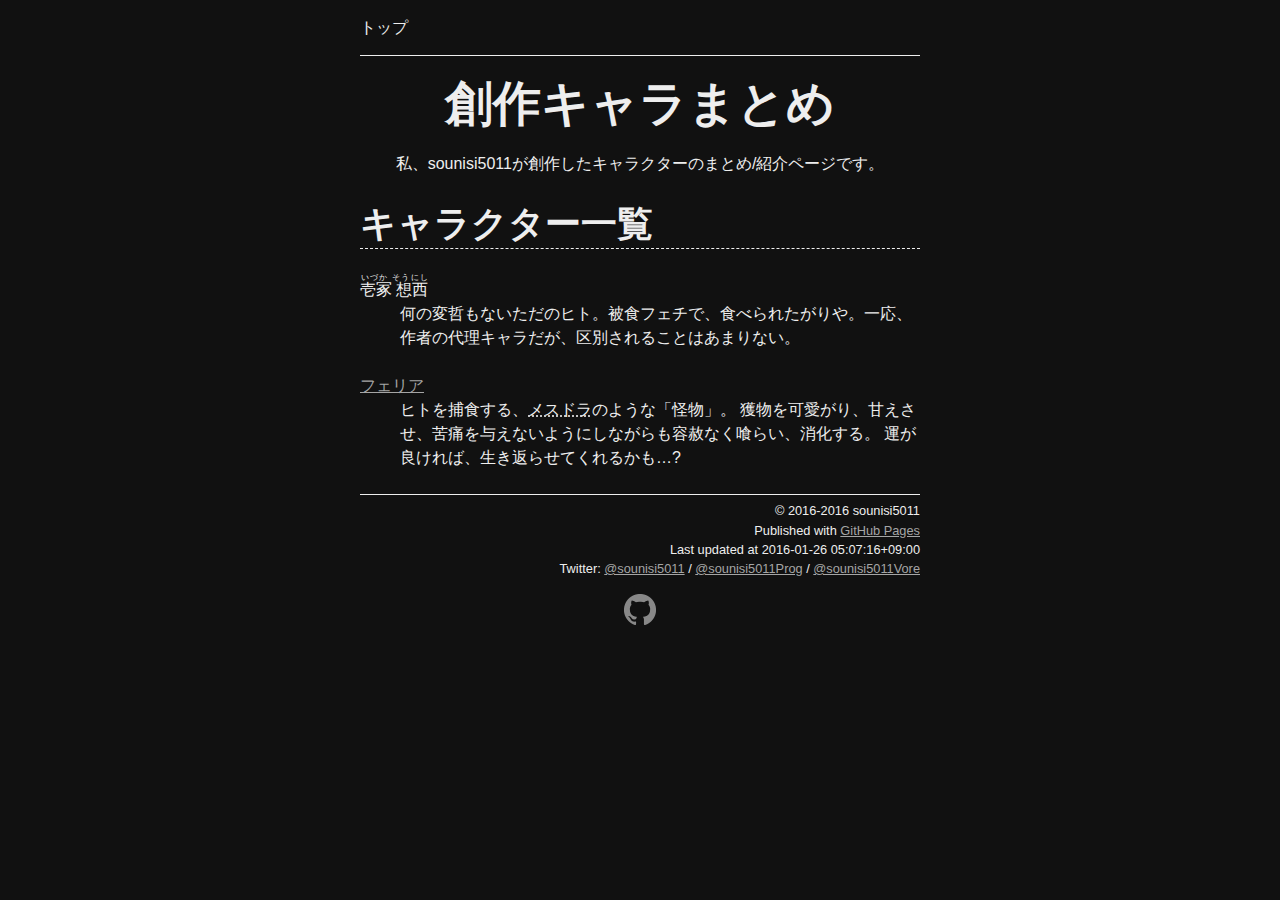
==== index.html @ 412c9b3a "Merge branch 'feature/script' into develop" ====
<!DOCTYPE html>
<html lang="ja">
<meta charset="utf-8">
<meta http-equiv="X-UA-Compatible" content="IE=edge">
<meta name="viewport" content="width=device-width,initial-scale=1">
<meta name="format-detection" content="telephone=no,email=no,address=no">
<title>sounisi5011 創作キャラまとめ</title>
<meta name="description" content="sounisi5011が創作したオリジナルキャラクターのまとめ/紹介ページ">
<link rel="dns-prefetch" href="//www.google-analytics.com">
<link rel="canonical" href="https://sounisi5011.github.io/original-characters/">
<link rel="stylesheet" href="assets/normalize.css">
<link rel="stylesheet" href="assets/default.css">
<script src="assets/gat.js"></script>

<header>
<ol class="breadcrumb_list">
  <li class="here"><a href="./">トップ</a>
</ol>

<h1 id="page-title">創作キャラまとめ</h1>

<p class="top_message">
私、sounisi5011が創作したキャラクターのまとめ/紹介ページです。
</header>

<main>
<section>
<h2 id="character-list">キャラクター一覧</h2>

<dl class="character_list">
  <dt>
    <ruby>壱冢 想西<rp>《</rp><rt>いづか そうにし</rt><rp>》</rp></ruby>
  <dd>
    何の変哲もないただのヒト。被食フェチで、食べられたがりや。一応、作者の代理キャラだが、区別されることはあまりない。

  <dt>
    <a href="feria">フェリア</a>
  <dd>
    ヒトを捕食する、<abbr title="メスのドラゴン">メスドラ</abbr>のような<em>怪物</em>。
    獲物を可愛がり、甘えさせ、苦痛を与えないようにしながらも容赦なく喰らい、消化する。
    運が良ければ、生き返らせてくれるかも…?
</dl>
</section>
</main>

<footer>
<p>
<small>
  &copy;
  <time datetime="2016-01-26T02:35:44+09:00" title="2016年1月26日 2:35:44">2016</time>-<time datetime="2016-01-26T05:07:16+09:00" title="2016年1月26日 5:07:16">2016</time>
  sounisi5011
</small>

<p>
Published with <a href="http://pages.github.com">GitHub Pages</a>

<p>
Last updated at <time>2016-01-26 05:07:16+09:00</time>

<address>
  Twitter:
  <a href="https://twitter.com/sounisi5011">@sounisi5011</a>
  / <a href="https://twitter.com/sounisi5011Prog">@sounisi5011Prog</a>
  / <a href="https://twitter.com/sounisi5011Vore">@sounisi5011Vore</a>
</address>

<p class="view_on_github">
<a href="https://github.com/sounisi5011/original-characters" title="View on GitHub">
  <img src="assets/github-mark-32.png" srcset="assets/github-mark-120.png 120w, assets/github-mark-64.png 64w, assets/github-mark-32.png 32w" sizes="32px" alt="View on GitHub">
</a>
</footer>

<script src="assets/app.js"></script>
---- assets/default.css ----
datalist {
  display: none;
}

bdi,
output {
  unicode-bidi: -moz-isolate;
  unicode-bidi: -webkit-isolate;
  unicode-bidi: isolate;
}

html {
  line-height: 1.5;
  /**
  font-family: 'Hiragino Kaku Gothic ProN', 'ヒラギノ角ゴ ProN W3', '游ゴシック体', 'Yu Gothic', YuGothic, 'メイリオ', Meiryo, sans-serif;
  /**/
  font-family: 'Hiragino Kaku Gothic ProN', '\30D2\30E9\30AE\30CE\89D2\30B4  ProN W3', \6E38\30B4\30B7\30C3\30AF\4F53, 'Yu Gothic', YuGothic, \30E1\30A4\30EA\30AA, Meiryo, sans-serif;
  word-wrap: break-word;
  -webkit-font-smoothing: antialiased;
  background-color: #111;
  color: #eee;
  overflow-y: scroll;
}

body,
.breadcrumb_list.fixed {
  width: 90%;
  max-width: 35em;
  margin: 0 auto;
}

h1,
h2,
h3,
h4,
h5,
h6,
p,
ul,
ol,
dl,
table,
pre {
  margin-top: 0;
  margin-bottom: 24px;
  margin-bottom: 1.5rem;
}

h2,
h3,
h4,
h5,
h6 {
  border-bottom: dashed 1px;
}

li ul,
li ol,
dd dl {
  margin-bottom: 0;
}

h1 {
  font-size: 48px;
  font-size: 3rem;
  line-height: 1;
  line-height: 3rem;
  text-align: center;
}

h2 {
  font-size: 36px;
  font-size: 2.25rem;
  line-height: 1.3333;
  line-height: 3rem;
}

h3 {
  font-size: 24px;
  font-size: 1.5rem;
  line-height: 1;
  line-height: 1.5rem;
}

h4,
h5,
h6 {
  font-size: 16px;
  font-size: 1rem;
  line-height: 1.5;
  line-height: 1.5rem;
}

p,
li,
dt,
dd,
th,
td,
pre {
  -ms-line-break: strict;
  line-break: strict;
  -ms-word-break: normal;
  word-break: normal;
}

footer {
  border-top: solid 1px;
  padding: .5em 0;
  font-size: 80%;
  text-align: right;
}

  footer p {
    margin-bottom: 0;
  }

  footer address {
    font-style: normal;
  }

  footer small {
    font-size: 100%;
  }

a {
  text-decoration: underline;
}

  a:link {
    color: #a5a5a5;
  }

  a:visited {
    color: #5b5b5b;
  }

  a:active {
    color: #f00;
  }

  a:hover {
    color: #fff;
  }

img {
  vertical-align: middle;
}

abbr[title] {
  cursor: help;
  text-decoration: none;
}

@supports (text-decoration: underline) and (text-decoration-style: dotted) {
  abbr[title] {
    border-bottom: none;
    text-decoration: underline;
    text-decoration-style: dotted;
  }
}

/**
 * font-styleプロパティの初期値ではメイリオフォントで斜体にならないため、上書き
 * http://kotori-blog.com/css/meiryo_italic/
 */
i,
cite,
var,
address,
dfn {
  font-style: oblique;
}

/**
 * em要素は「強勢」として、
 * voiceクラスの指定されたi要素は「台詞」として
 * マークアップする
 */
em,
i.voice {
  font-style: normal;
}

em:before,
i.voice:before {
  content: '\300C';
}

em:after,
i.voice:after {
  content: '\300D';
}

.breadcrumb_list {
  list-style-type: none;
  border-bottom: solid 1px;
  padding: 0;
}

.breadcrumb_list.fixed {
  position: absolute;
  position: fixed;
  top: 0;
  background-color: #111;
}

.breadcrumb_list.dummy {
  visibility: hidden;
}

  .breadcrumb_list li:before,
  .breadcrumb_list a {
    display: inline-block;
  }

  .breadcrumb_list li {
    display: inline-block;
  }

  .breadcrumb_list li+li:before {
    content: '\203A';
    padding: 0 .5em;
  }

  .breadcrumb_list li.fragment_link:before {
    content: '#';
    padding-right: 0;
  }

  .breadcrumb_list li+li.fragment_link:before {
    content: '\203A  #';
  }

  .breadcrumb_list a {
    padding: 1em 0;
    padding-bottom: -webkit-calc(1em - 1px);
    padding-bottom: calc(1em - 1px);
  }

  .breadcrumb_list .here a {
    color: inherit;
    text-decoration: none;
  }

.top_message {
  text-align: center;
}

.character_list dd+dt {
  margin-top: 24px;
  margin-top: 1.5rem;
}

.character_properties {
  list-style-type: none;
  margin-top: -.5em;
  margin-left: -.5em;
  padding: 0;
}

.character_properties li {
  display: inline-block;
  margin: .5em 0 0 .5em;
  border: solid 1px;
  padding: .25em;
  border-radius: .25em;
}

.index_list ul {
  list-style-type: none;
  padding-left: 1em;
}

.index_list li:before {
  content: '\2022';
  position: absolute;
  margin-left: -1em;
}

.view_on_github a {
  display: block;
  margin: 8px 0;
  padding: 8px 0;
  text-align: center;
  opacity: .5;
  transition: opacity .2s linear;
}

.view_on_github a:hover,
.view_on_github a:focus {
  opacity: 1;
}
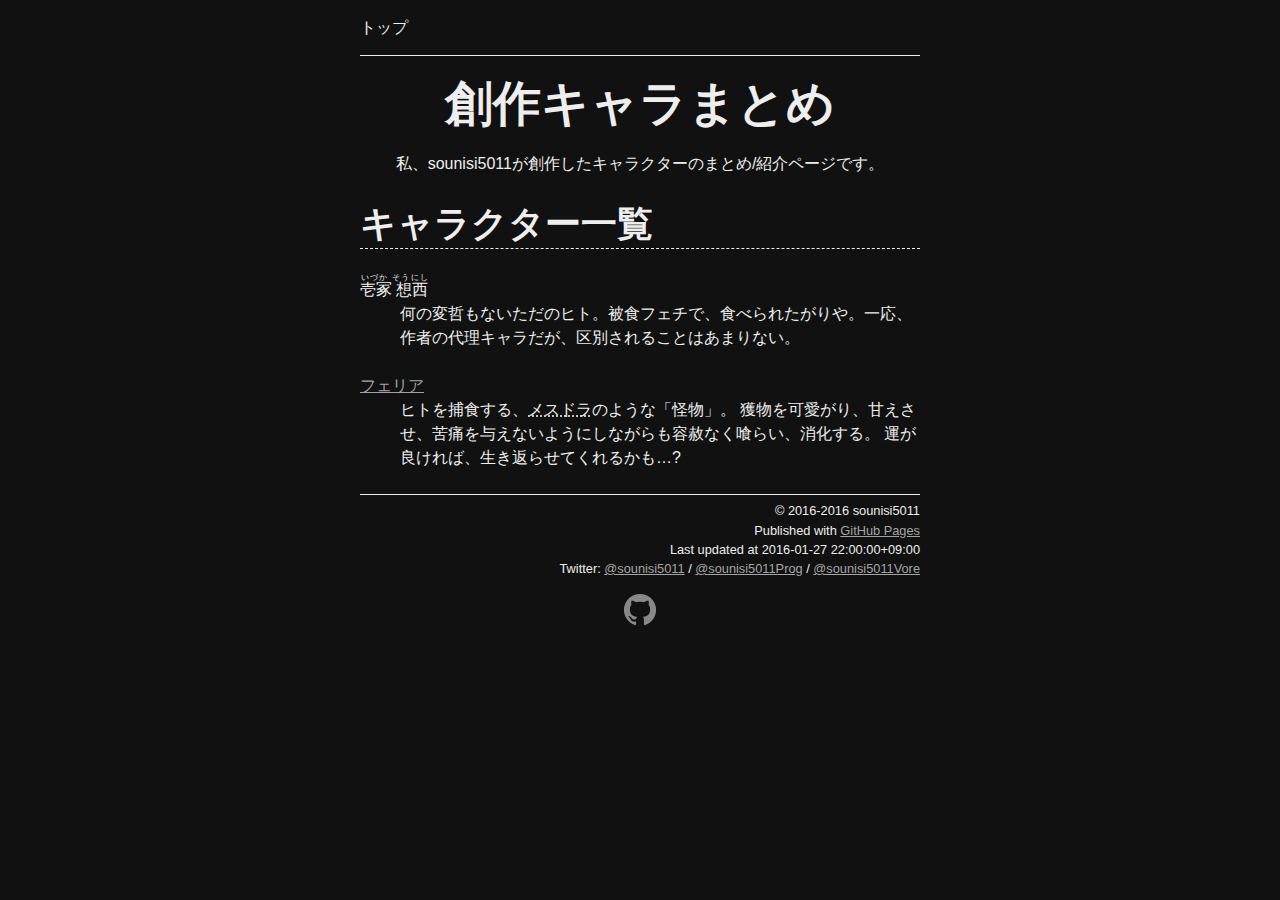
==== commit 93a146be: "Merge branch 'develop' into release" ====
--- a/index.html
+++ b/index.html
@@ -6,15 +6,16 @@
 <meta name="format-detection" content="telephone=no,email=no,address=no">
 <title>sounisi5011 創作キャラまとめ</title>
 <meta name="description" content="sounisi5011が創作したオリジナルキャラクターのまとめ/紹介ページ">
+<base href="//sounisi5011.github.io/original-characters/">
 <link rel="dns-prefetch" href="//www.google-analytics.com">
 <link rel="canonical" href="https://sounisi5011.github.io/original-characters/">
-<link rel="stylesheet" href="assets/normalize.css">
-<link rel="stylesheet" href="assets/default.css">
-<script src="assets/gat.js"></script>
+<link rel="stylesheet" href="/original-characters/assets/normalize.css">
+<link rel="stylesheet" href="/original-characters/assets/default.css">
+<script src="/original-characters/assets/gat.js"></script>
 
 <header>
 <ol class="breadcrumb_list">
-  <li class="here"><a href="./">トップ</a>
+  <li class="here"><a href="/original-characters/">トップ</a>
 </ol>
 
 <h1 id="page-title">創作キャラまとめ</h1>
@@ -34,7 +35,7 @@
     何の変哲もないただのヒト。被食フェチで、食べられたがりや。一応、作者の代理キャラだが、区別されることはあまりない。
 
   <dt>
-    <a href="feria">フェリア</a>
+    <a href="/original-characters/feria/">フェリア</a>
   <dd>
     ヒトを捕食する、<abbr title="メスのドラゴン">メスドラ</abbr>のような<em>怪物</em>。
     獲物を可愛がり、甘えさせ、苦痛を与えないようにしながらも容赦なく喰らい、消化する。
@@ -47,7 +48,7 @@
 <p>
 <small>
   &copy;
-  <time datetime="2016-01-26T02:35:44+09:00" title="2016年1月26日 2:35:44">2016</time>-<time datetime="2016-01-26T05:07:16+09:00" title="2016年1月26日 5:07:16">2016</time>
+  <time datetime="2016-01-26T02:35:44+09:00" title="2016年1月26日 2:35:44">2016</time>-<time datetime="2016-01-27T22:00:00+09:00" title="2016年1月27日 22:00:00">2016</time>
   sounisi5011
 </small>
 
@@ -55,7 +56,7 @@
 Published with <a href="http://pages.github.com">GitHub Pages</a>
 
 <p>
-Last updated at <time>2016-01-26 05:07:16+09:00</time>
+Last updated at <time>2016-01-27 22:00:00+09:00</time>
 
 <address>
   Twitter:
@@ -66,7 +67,7 @@
 
 <p class="view_on_github">
 <a href="https://github.com/sounisi5011/original-characters" title="View on GitHub">
-  <img src="assets/github-mark-32.png" srcset="assets/github-mark-120.png 120w, assets/github-mark-64.png 64w, assets/github-mark-32.png 32w" sizes="32px" alt="View on GitHub">
+  <img src="/original-characters/assets/github-mark-32.png" srcset="/original-characters/assets/github-mark-120.png 120w, /original-characters/assets/github-mark-64.png 64w, /original-characters/assets/github-mark-32.png 32w" sizes="32px" alt="View on GitHub">
 </a>
 </footer>
 
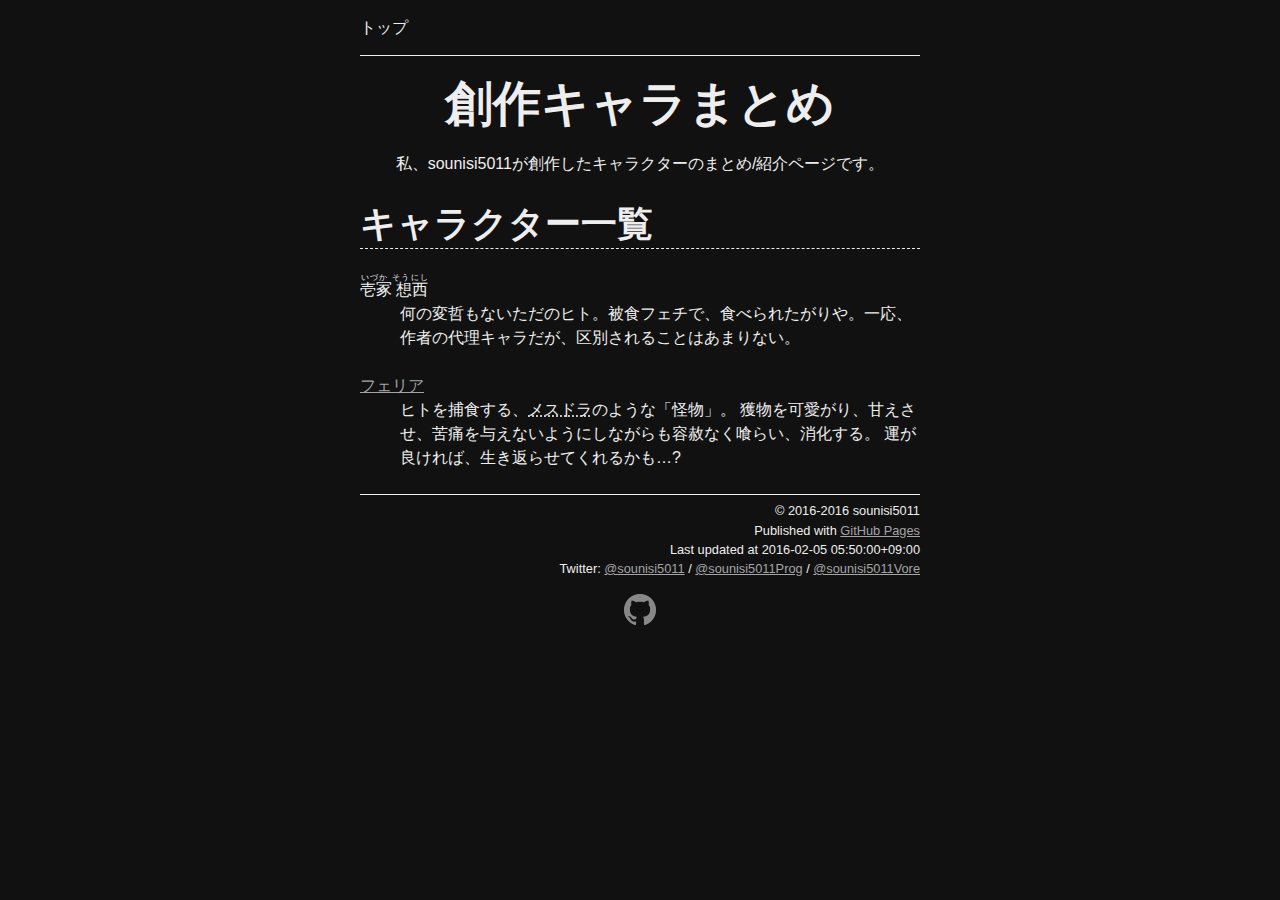
==== commit ed5abc46: "最終更新日付を更新" ====
--- a/index.html
+++ b/index.html
@@ -9,9 +9,8 @@
 <base href="//sounisi5011.github.io/original-characters/">
 <link rel="dns-prefetch" href="//www.google-analytics.com">
 <link rel="canonical" href="https://sounisi5011.github.io/original-characters/">
-<link rel="stylesheet" href="/original-characters/assets/normalize.css">
-<link rel="stylesheet" href="/original-characters/assets/default.css">
-<script src="/original-characters/assets/gat.js"></script>
+<link rel="stylesheet" href="/original-characters/assets/app.min.css">
+<script>/^(([1-9]?[0-9]|1[0-9]{2}|2[0-4][0-9]|25[0-5])\.){3}([1-9]?[0-9]|1[0-9]{2}|2[0-4][0-9]|25[0-5])$/.test(location.hostname)&&/^(?:127\.0\.0\.1|192\.168\.[0-9]{1,3}\.[0-9]{1,3})$/.test(location.hostname)||((function(i,s,o,g,r,a,m){i['GoogleAnalyticsObject']=r;i[r]=i[r]||function(){(i[r].q=i[r].q||[]).push(arguments)},i[r].l=1*new Date();a=s.createElement(o),m=s.getElementsByTagName(o)[0];a.async=1;a.src=g;m.parentNode.insertBefore(a,m)})(window,document,'script','//www.google-analytics.com/analytics.js','ga'),ga('create','UA-72502978-2','auto'),ga('send','pageview'));</script>
 
 <header>
 <ol class="breadcrumb_list">
@@ -48,7 +47,7 @@
 <p>
 <small>
   &copy;
-  <time datetime="2016-01-26T02:35:44+09:00" title="2016年1月26日 2:35:44">2016</time>-<time datetime="2016-01-27T22:00:00+09:00" title="2016年1月27日 22:00:00">2016</time>
+  <time datetime="2016-01-26T02:35:44+09:00" title="2016年1月26日 2:35:44">2016</time>-<time datetime="2016-02-05T05:50:00+09:00" title="2016年2月5日 5:50:00">2016</time>
   sounisi5011
 </small>
 
@@ -56,7 +55,7 @@
 Published with <a href="http://pages.github.com">GitHub Pages</a>
 
 <p>
-Last updated at <time>2016-01-27 22:00:00+09:00</time>
+Last updated at <time>2016-02-05 05:50:00+09:00</time>
 
 <address>
   Twitter:
@@ -71,4 +70,4 @@
 </a>
 </footer>
 
-<script src="assets/app.js"></script>
+<script src="/original-characters/assets/app.min.js"></script>
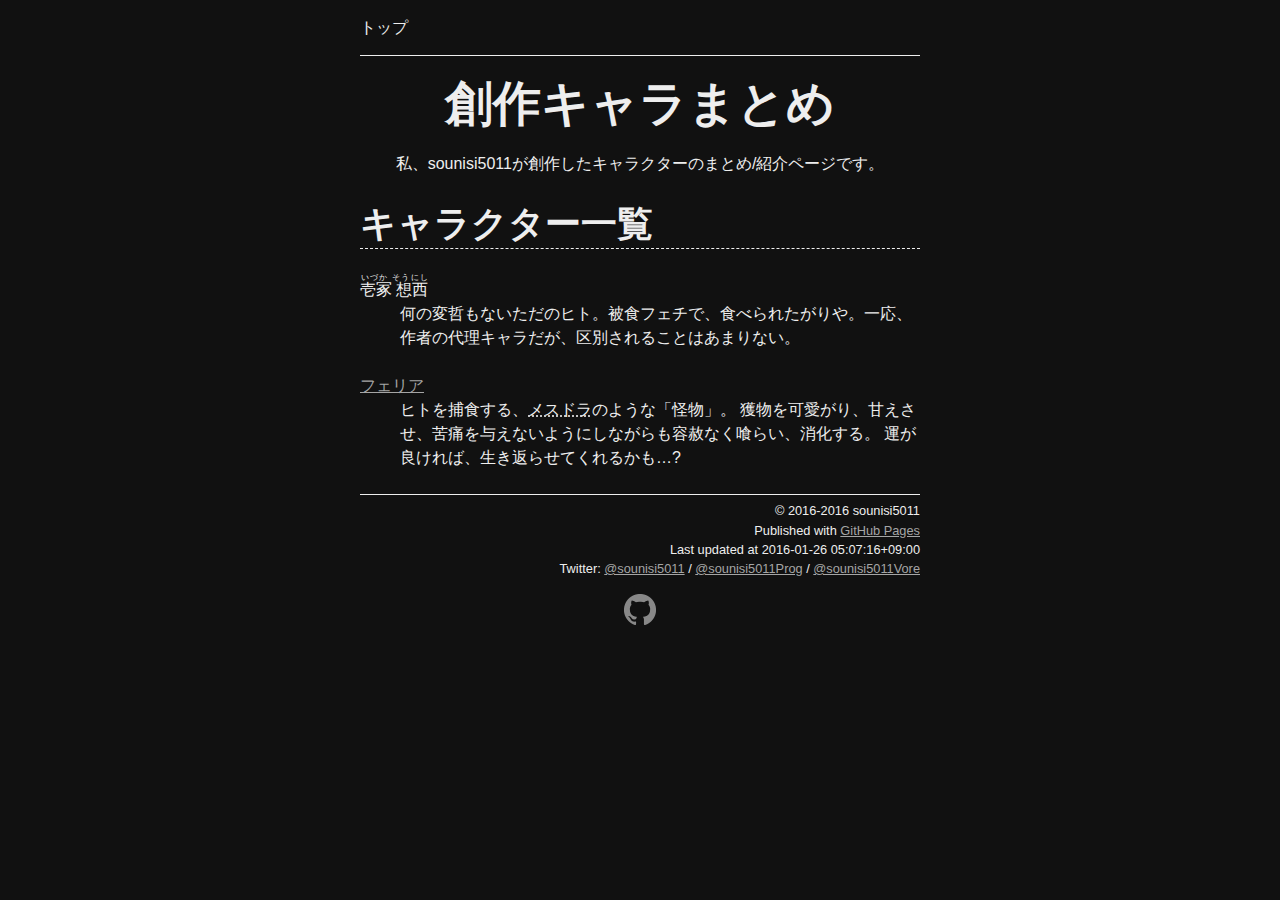
==== commit c6f0a29e: "Merge branch 'develop' into feature/style" ====
--- a/index.html
+++ b/index.html
@@ -6,15 +6,15 @@
 <meta name="format-detection" content="telephone=no,email=no,address=no">
 <title>sounisi5011 創作キャラまとめ</title>
 <meta name="description" content="sounisi5011が創作したオリジナルキャラクターのまとめ/紹介ページ">
-<base href="//sounisi5011.github.io/original-characters/">
 <link rel="dns-prefetch" href="//www.google-analytics.com">
 <link rel="canonical" href="https://sounisi5011.github.io/original-characters/">
-<link rel="stylesheet" href="/original-characters/assets/app.min.css">
-<script>/^(([1-9]?[0-9]|1[0-9]{2}|2[0-4][0-9]|25[0-5])\.){3}([1-9]?[0-9]|1[0-9]{2}|2[0-4][0-9]|25[0-5])$/.test(location.hostname)&&/^(?:127\.0\.0\.1|192\.168\.[0-9]{1,3}\.[0-9]{1,3})$/.test(location.hostname)||((function(i,s,o,g,r,a,m){i['GoogleAnalyticsObject']=r;i[r]=i[r]||function(){(i[r].q=i[r].q||[]).push(arguments)},i[r].l=1*new Date();a=s.createElement(o),m=s.getElementsByTagName(o)[0];a.async=1;a.src=g;m.parentNode.insertBefore(a,m)})(window,document,'script','//www.google-analytics.com/analytics.js','ga'),ga('create','UA-72502978-2','auto'),ga('send','pageview'));</script>
+<link rel="stylesheet" href="assets/normalize.css">
+<link rel="stylesheet" href="assets/default.css">
+<script src="assets/gat.js"></script>
 
 <header>
 <ol class="breadcrumb_list">
-  <li class="here"><a href="/original-characters/">トップ</a>
+  <li class="here"><a href="./">トップ</a>
 </ol>
 
 <h1 id="page-title">創作キャラまとめ</h1>
@@ -34,7 +34,7 @@
     何の変哲もないただのヒト。被食フェチで、食べられたがりや。一応、作者の代理キャラだが、区別されることはあまりない。
 
   <dt>
-    <a href="/original-characters/feria/">フェリア</a>
+    <a href="feria">フェリア</a>
   <dd>
     ヒトを捕食する、<abbr title="メスのドラゴン">メスドラ</abbr>のような<em>怪物</em>。
     獲物を可愛がり、甘えさせ、苦痛を与えないようにしながらも容赦なく喰らい、消化する。
@@ -47,7 +47,7 @@
 <p>
 <small>
   &copy;
-  <time datetime="2016-01-26T02:35:44+09:00" title="2016年1月26日 2:35:44">2016</time>-<time datetime="2016-02-05T05:50:00+09:00" title="2016年2月5日 5:50:00">2016</time>
+  <time datetime="2016-01-26T02:35:44+09:00" title="2016年1月26日 2:35:44">2016</time>-<time datetime="2016-01-26T05:07:16+09:00" title="2016年1月26日 5:07:16">2016</time>
   sounisi5011
 </small>
 
@@ -55,7 +55,7 @@
 Published with <a href="http://pages.github.com">GitHub Pages</a>
 
 <p>
-Last updated at <time>2016-02-05 05:50:00+09:00</time>
+Last updated at <time>2016-01-26 05:07:16+09:00</time>
 
 <address>
   Twitter:
@@ -66,8 +66,8 @@
 
 <p class="view_on_github">
 <a href="https://github.com/sounisi5011/original-characters" title="View on GitHub">
-  <img src="/original-characters/assets/github-mark-32.png" srcset="/original-characters/assets/github-mark-120.png 120w, /original-characters/assets/github-mark-64.png 64w, /original-characters/assets/github-mark-32.png 32w" sizes="32px" alt="View on GitHub">
+  <img src="assets/github-mark-32.png" srcset="assets/github-mark-120.png 120w, assets/github-mark-64.png 64w, assets/github-mark-32.png 32w" sizes="32px" alt="View on GitHub">
 </a>
 </footer>
 
-<script src="/original-characters/assets/app.min.js"></script>
+<script src="assets/app.js"></script>
--- a/assets/default.css
+++ b/assets/default.css
@@ -0,0 +1,295 @@
+datalist {
+  display: none;
+}
+
+bdi,
+output {
+  unicode-bidi: -moz-isolate;
+  unicode-bidi: -webkit-isolate;
+  unicode-bidi: isolate;
+}
+
+html {
+  line-height: 1.5;
+  /**
+  font-family: 'Hiragino Kaku Gothic ProN', 'ヒラギノ角ゴ ProN W3', '游ゴシック体', 'Yu Gothic', YuGothic, 'メイリオ', Meiryo, sans-serif;
+  /**/
+  font-family: 'Hiragino Kaku Gothic ProN', '\30D2\30E9\30AE\30CE\89D2\30B4  ProN W3', \6E38\30B4\30B7\30C3\30AF\4F53, 'Yu Gothic', YuGothic, \30E1\30A4\30EA\30AA, Meiryo, sans-serif;
+  word-wrap: break-word;
+  -webkit-font-smoothing: antialiased;
+  background-color: #111;
+  color: #eee;
+  overflow-y: scroll;
+}
+
+body,
+.breadcrumb_list.fixed {
+  width: 90%;
+  max-width: 35em;
+  margin: 0 auto;
+}
+
+h1,
+h2,
+h3,
+h4,
+h5,
+h6,
+p,
+ul,
+ol,
+dl,
+table,
+pre {
+  margin-top: 0;
+  margin-bottom: 24px;
+  margin-bottom: 1.5rem;
+}
+
+h2,
+h3,
+h4,
+h5,
+h6 {
+  border-bottom: dashed 1px;
+}
+
+li ul,
+li ol,
+dd dl {
+  margin-bottom: 0;
+}
+
+h1 {
+  font-size: 48px;
+  font-size: 3rem;
+  line-height: 1;
+  line-height: 3rem;
+  text-align: center;
+}
+
+h2 {
+  font-size: 36px;
+  font-size: 2.25rem;
+  line-height: 1.3333;
+  line-height: 3rem;
+}
+
+h3 {
+  font-size: 24px;
+  font-size: 1.5rem;
+  line-height: 1;
+  line-height: 1.5rem;
+}
+
+h4,
+h5,
+h6 {
+  font-size: 16px;
+  font-size: 1rem;
+  line-height: 1.5;
+  line-height: 1.5rem;
+}
+
+p,
+li,
+dt,
+dd,
+th,
+td,
+pre {
+  -ms-line-break: strict;
+  line-break: strict;
+  -ms-word-break: normal;
+  word-break: normal;
+}
+
+footer {
+  border-top: solid 1px;
+  padding: .5em 0;
+  font-size: 80%;
+  text-align: right;
+}
+
+  footer p {
+    margin-bottom: 0;
+  }
+
+  footer address {
+    font-style: normal;
+  }
+
+  footer small {
+    font-size: 100%;
+  }
+
+a {
+  text-decoration: underline;
+}
+
+  a:link {
+    color: #a5a5a5;
+  }
+
+  a:visited {
+    color: #5b5b5b;
+  }
+
+  a:active {
+    color: #f00;
+  }
+
+  a:hover {
+    color: #fff;
+  }
+
+img {
+  vertical-align: middle;
+}
+
+abbr[title] {
+  cursor: help;
+  text-decoration: none;
+}
+
+@supports (text-decoration: underline) and (text-decoration-style: dotted) {
+  abbr[title] {
+    border-bottom: none;
+    text-decoration: underline;
+    text-decoration-style: dotted;
+  }
+}
+
+/**
+ * font-styleプロパティの初期値ではメイリオフォントで斜体にならないため、上書き
+ * http://kotori-blog.com/css/meiryo_italic/
+ */
+i,
+cite,
+var,
+address,
+dfn {
+  font-style: oblique;
+}
+
+/**
+ * em要素は「強勢」として、
+ * voiceクラスの指定されたi要素は「台詞」として
+ * マークアップする
+ */
+em,
+i.voice {
+  font-style: normal;
+}
+
+em:before,
+i.voice:before {
+  content: '\300C';
+}
+
+em:after,
+i.voice:after {
+  content: '\300D';
+}
+
+.breadcrumb_list {
+  list-style-type: none;
+  border-bottom: solid 1px;
+  padding: 0;
+}
+
+.breadcrumb_list.fixed {
+  position: absolute;
+  position: fixed;
+  top: 0;
+  background-color: #111;
+}
+
+.breadcrumb_list.dummy {
+  visibility: hidden;
+}
+
+  .breadcrumb_list li:before,
+  .breadcrumb_list a {
+    display: inline-block;
+  }
+
+  .breadcrumb_list li {
+    display: inline-block;
+  }
+
+  .breadcrumb_list li+li:before {
+    content: '\203A';
+    padding: 0 .5em;
+  }
+
+  .breadcrumb_list li.fragment_link:before {
+    content: '#';
+    padding-right: 0;
+  }
+
+  .breadcrumb_list li+li.fragment_link:before {
+    content: '\203A  #';
+  }
+
+  .breadcrumb_list a {
+    padding: 1em 0;
+    padding-bottom: -webkit-calc(1em - 1px);
+    padding-bottom: calc(1em - 1px);
+  }
+
+  .breadcrumb_list .here a {
+    color: inherit;
+    text-decoration: none;
+  }
+
+.top_message {
+  text-align: center;
+}
+
+.character_list dd+dt {
+  margin-top: 24px;
+  margin-top: 1.5rem;
+}
+
+.character_properties {
+  list-style-type: none;
+  margin-top: -.5em;
+  margin-left: -.5em;
+  padding: 0;
+}
+
+.character_properties li {
+  display: inline-block;
+  margin: .5em 0 0 .5em;
+  border: solid 1px;
+  padding: .25em;
+  border-radius: .25em;
+}
+
+.index_list ul {
+  list-style-type: none;
+  padding-left: 1em;
+}
+
+.index_list li:before {
+  content: '\2022';
+  margin-left: -1em;
+  display: inline-block;
+  min-width: 1em;
+  text-align: center;
+}
+
+.view_on_github a {
+  display: block;
+  margin: 8px 0;
+  padding: 8px 0;
+  text-align: center;
+  opacity: .5;
+  transition: opacity .2s linear;
+}
+
+.view_on_github a:hover,
+.view_on_github a:focus {
+  opacity: 1;
+}
